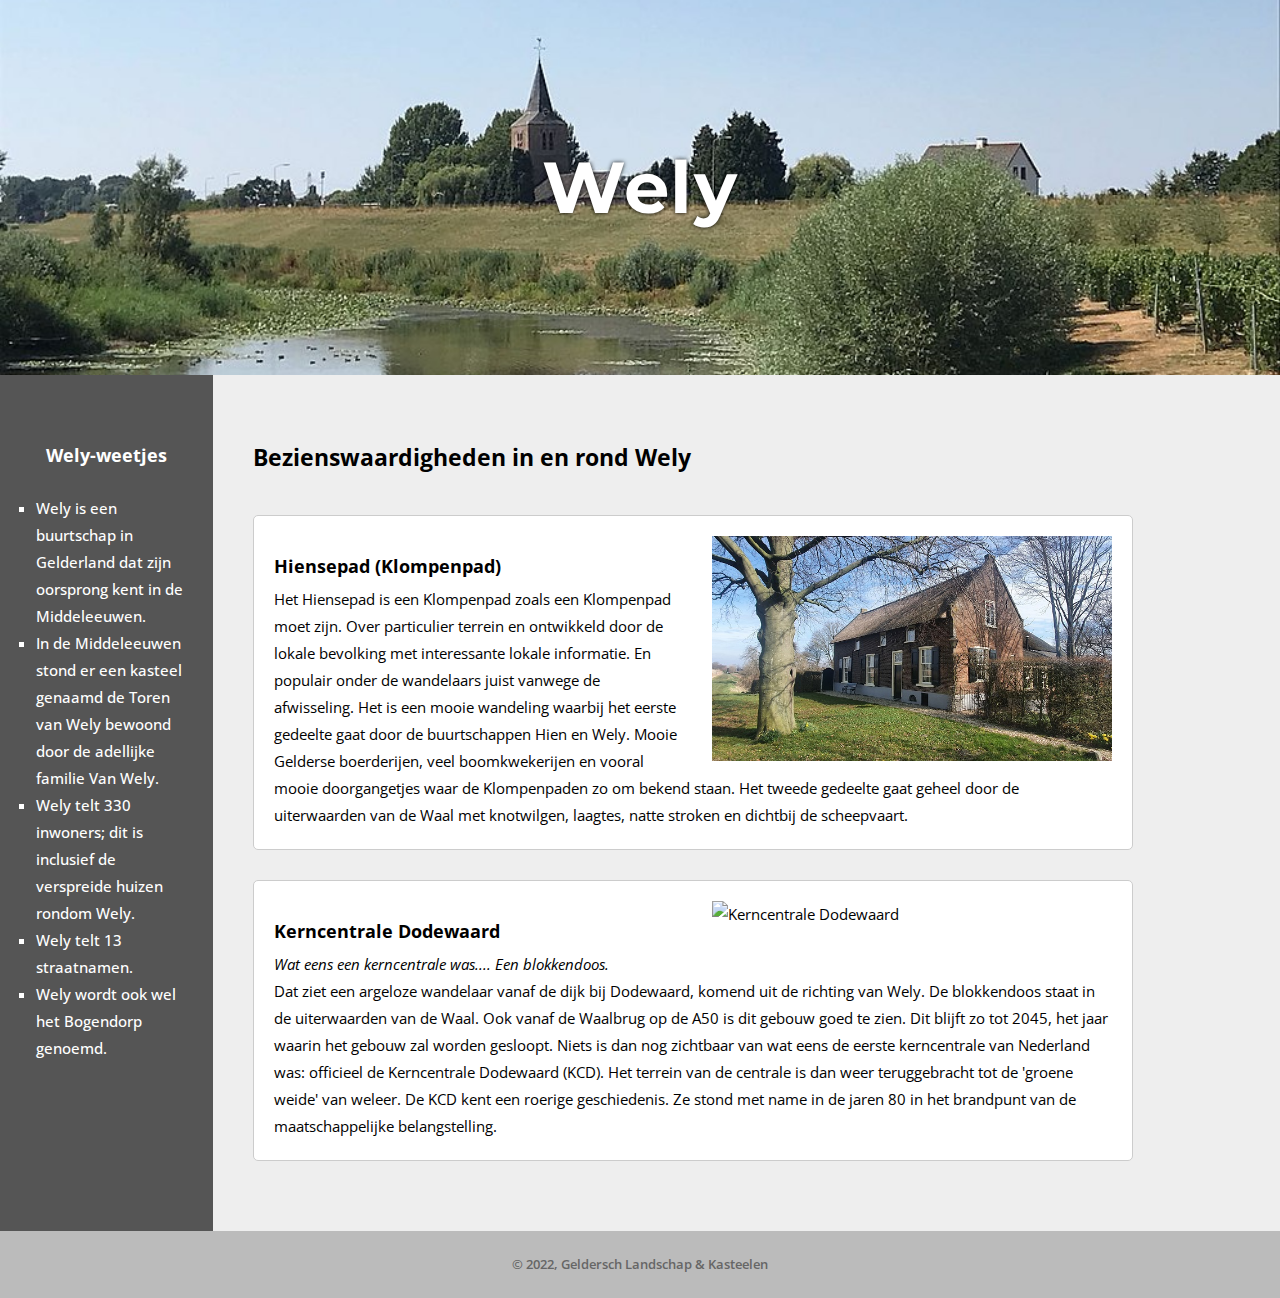
==== les18/index.html @ 0552ae36 "Add files via upload" ====
<!DOCTYPE html>
<html lang="nl">
<head>
     <meta charset="utf-8" />
     <title>Huiswerk les 18</title>
     <meta name="description" content="Wetenswaardigheden over Wely"/>
     <meta name="viewport" content="width=device-width, initial-scale=1">
     <link rel="preconnect" href="https://fonts.googleapis.com">
     <link rel="preconnect" href="https://fonts.gstatic.com" crossorigin>
     <link href="https://fonts.googleapis.com/css2?family=Montserrat:wght@800&family=Open+Sans:ital,wght@0,400;0,500;0,700;1,400;1,700&display=swap" rel="stylesheet">
     <link rel="stylesheet" href="css/styles.css" />
     <style>
     </style>
</head>
<body>
     <header>
          <h1>Wely</h1>
     </header>
     <main>
          <div id="kolom1" class="col-2">
               <aside>
                    <h2>Wely-weetjes</h2>
                    <ul>
                         <li>
                              Wely is een buurtschap in Gelderland dat zijn oorsprong kent in de Middeleeuwen.
                         </li>
                         <li>
                              In de Middeleeuwen stond er een kasteel genaamd de Toren van Wely bewoond door de adellijke familie Van Wely.
                         </li>
                         <li>
                              Wely telt 330 inwoners; dit is inclusief de verspreide huizen rondom Wely.
                         </li>
                         <li>
                              Wely telt 13 straatnamen.
                         </li>
                         <li>
                              Wely wordt ook wel het Bogendorp genoemd.
                         </li>
                    </ul>
               </aside>
          </div>
          <div id="kolom2" class="col-9">
               <h2>Bezienswaardigheden in en rond Wely</h2>
               <div>
                    <article>
                         <img src="img/Hiensepad.jpg" alt="Traditionele T-boerderij" />
                         <h3>Hiensepad (Klompenpad)</h3>
                         <p>
                              Het Hiensepad is een Klompenpad zoals een Klompenpad moet zijn. Over particulier terrein en ontwikkeld door de lokale bevolking met interessante lokale informatie. En populair onder de wandelaars juist vanwege de afwisseling. Het is een mooie wandeling waarbij het eerste gedeelte gaat door de buurtschappen Hien en Wely. Mooie Gelderse boerderijen, veel boomkwekerijen en vooral mooie doorgangetjes waar de Klompenpaden zo om bekend staan. Het tweede gedeelte gaat geheel door de uiterwaarden van de Waal met knotwilgen, laagtes, natte stroken en dichtbij de scheepvaart.
                         </p>
                    </article>
               </div>
               <div>
                    <article>
                         <img src="img/kerncentrale.jpg" alt="Kerncentrale Dodewaard" />
                         <h3>Kerncentrale Dodewaard</h3>
                         <p>
                              <em>Wat eens een kerncentrale was.... Een blokkendoos.</em><br />
                              Dat ziet een argeloze wandelaar vanaf de dijk bij Dodewaard, komend uit de richting van Wely. De blokkendoos staat in de uiterwaarden van de Waal. Ook vanaf de Waalbrug op de A50 is dit gebouw goed te zien. Dit blijft zo tot 2045, het jaar waarin het gebouw zal worden gesloopt. Niets is dan nog zichtbaar van wat eens de eerste kerncentrale van Nederland was: officieel de Kerncentrale Dodewaard (KCD). Het terrein van de centrale is dan weer teruggebracht tot de 'groene weide' van weleer. De KCD kent een roerige geschiedenis. Ze stond met name in de jaren 80 in het brandpunt van de maatschappelijke belangstelling.
                         </p>
                    </article>
               </div>
          </div>
     </main>
     <footer>
          <p>&copy; 2022, Geldersch Landschap & Kasteelen</p>
     </footer>
</body>
</html>
---- les18/css/styles.css ----
body {
     margin:0;
     padding:0;
     font-family: 'Open Sans', sans-serif;
     font-size: 15px;
     font-weight:400;
     line-height: 27px;
     color: #000;
     background-color: #eee;
}
[class*="col-"] {
     width: 100%;
     box-sizing: border-box;
}
@media screen and (min-width: 1200px) {
     [class*="col-"] {
          float: left;
     }
     .col-1 {width: 8.33%;}
     .col-2 {width: 16.66%;}
     .col-3 {width: 25%;}
     .col-4 {width: 33.33%;}
     .col-5 {width: 41.66%;}
     .col-6 {width: 50%;}
     .col-7 {width: 58.33%;}
     .col-8 {width: 66.66%;}
     .col-9 {width: 75%;}
     .col-10 {width: 83.33%;}
     .col-11 {width: 91.66%;}
     .col-12 {width: 100%;}
}
h2 {
     font-size: 23px;
     line-height: 25px;
     font-weight: 700;
     margin: 30px 0 45px 0;
}
h3 {
     font-size: 18px;
     line-height: 20px;
     font-weight: 700;
     margin: 20px 0 10px;
}
header {
     width: 100%;
     min-height: 200px;
}
header h1 {
     margin:0;
     padding: 100px 0;
     background: #f4f4f4 url('../img/strang.jpg') no-repeat;
     background-position: center;
     background-size: cover;
     text-align:center;
     color: #fff;
     font-size:62px;
     line-height: 65px;
     text-shadow: 0 0 4px rgba(0,0,0,.9);
     font-family: 'Montserrat', sans-serif;
     letter-spacing: 1.5px;
}
@media only screen and (min-width: 768px) {
     header h1 {
          padding:150px 0;
          font-size:72px;
          line-height: 75px;
     }
}
footer {
     width: 100%;
     background-color: #bbb;
     padding: 20px;
     box-sizing: border-box;
}
footer p {
     text-align: center;
     font-size: 13px;
     font-weight: 600;
     color: #666;
}
p {
     margin:0;
}
main {
     display:flex;
     flex-direction: column;
}
@media only screen and (min-width: 1200px) {
     main {
          display:flex;
          flex-direction: row;
     }
}
aside h2 {
     font-size: 18px;
     line-height: 20px;
     font-weight: 700;
     margin: 30px 0;
     text-align: center;
}
aside ul {
     font-weight: 500;
     padding-left: 16px;
     list-style-type: square;
}
#kolom1 {
     background-color: #555;
     color: #fff;
     padding: 40px 20px;
}
#kolom2 {
     background-color: #eee;
     padding: 40px;
}
article {
     border: 1px solid #ccc;
     border-radius: 5px;
     padding: 20px;
     overflow:hidden;
     margin-bottom: 30px;
     background: #fff;
}
article img {
     width: 100%;
}
@media only screen and (min-width: 768px) {
     article img {
          float:right;
          max-width: 100%;
          width: 400px;
          margin-left: 30px;
     }
}
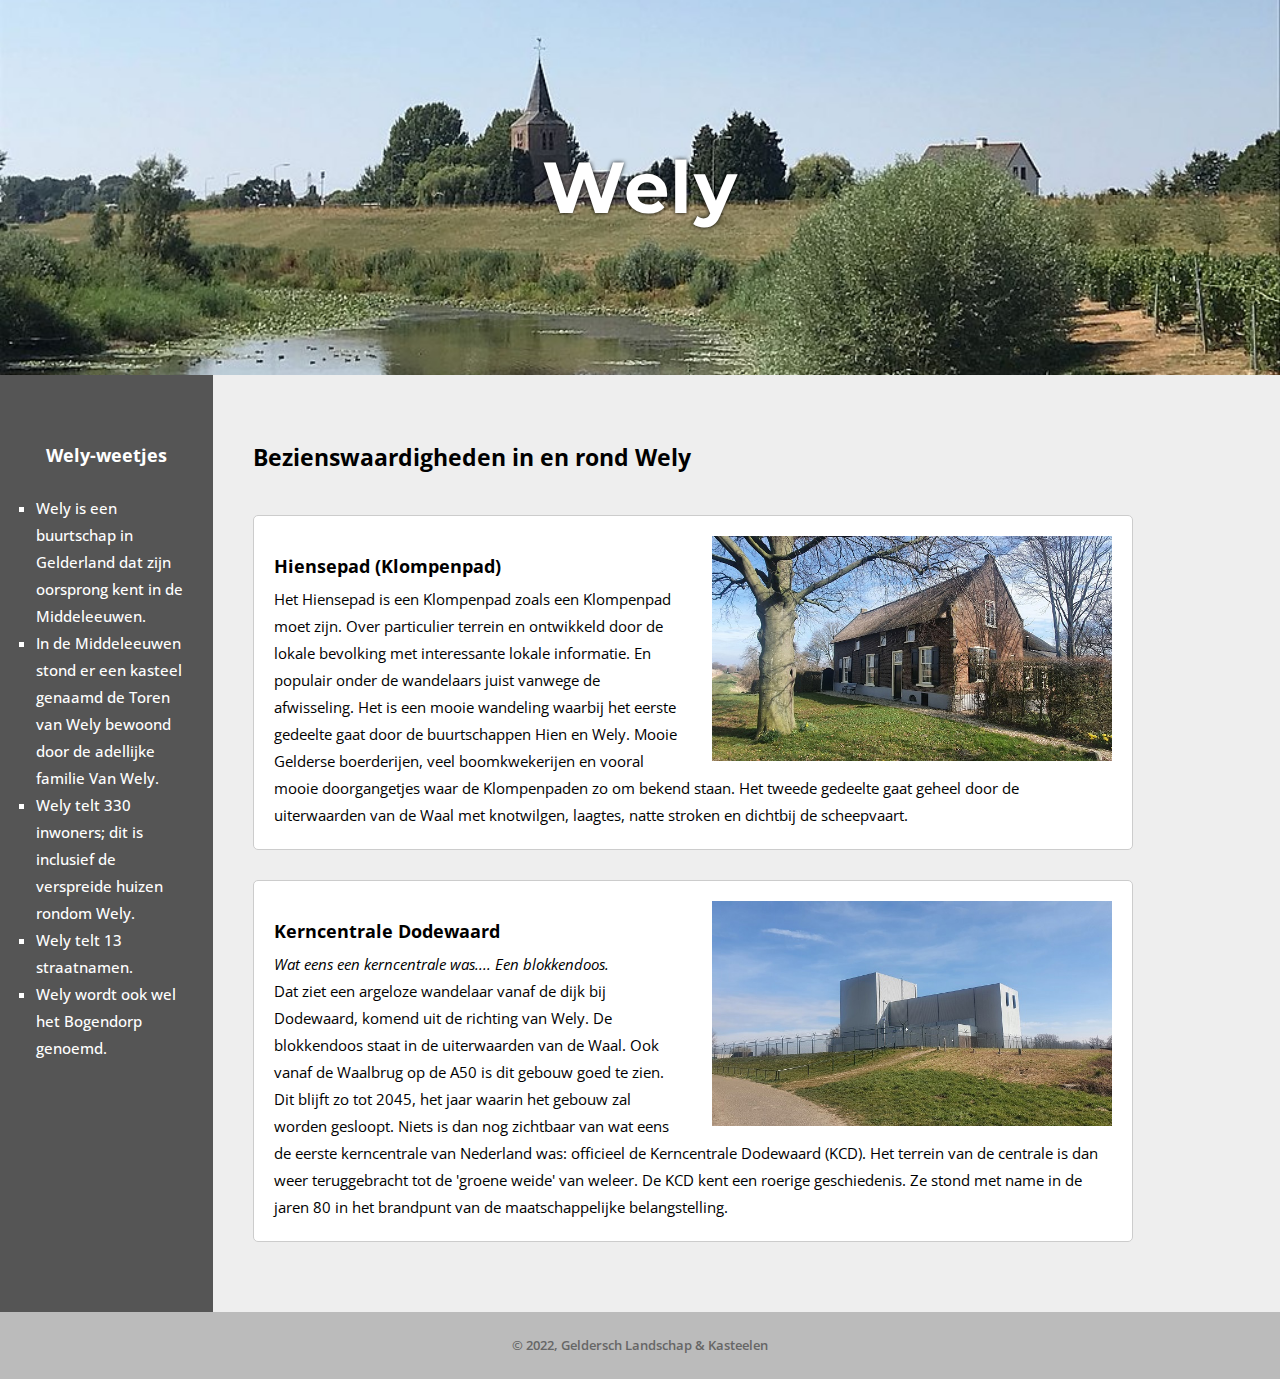
==== commit 80b39dd7: "Update index.html" ====
--- a/les18/index.html
+++ b/les18/index.html
@@ -52,7 +52,7 @@
                </div>
                <div>
                     <article>
-                         <img src="img/kerncentrale.jpg" alt="Kerncentrale Dodewaard" />
+                         <img src="img/Kerncentrale.jpg" alt="Kerncentrale Dodewaard" />
                          <h3>Kerncentrale Dodewaard</h3>
                          <p>
                               <em>Wat eens een kerncentrale was.... Een blokkendoos.</em><br />
